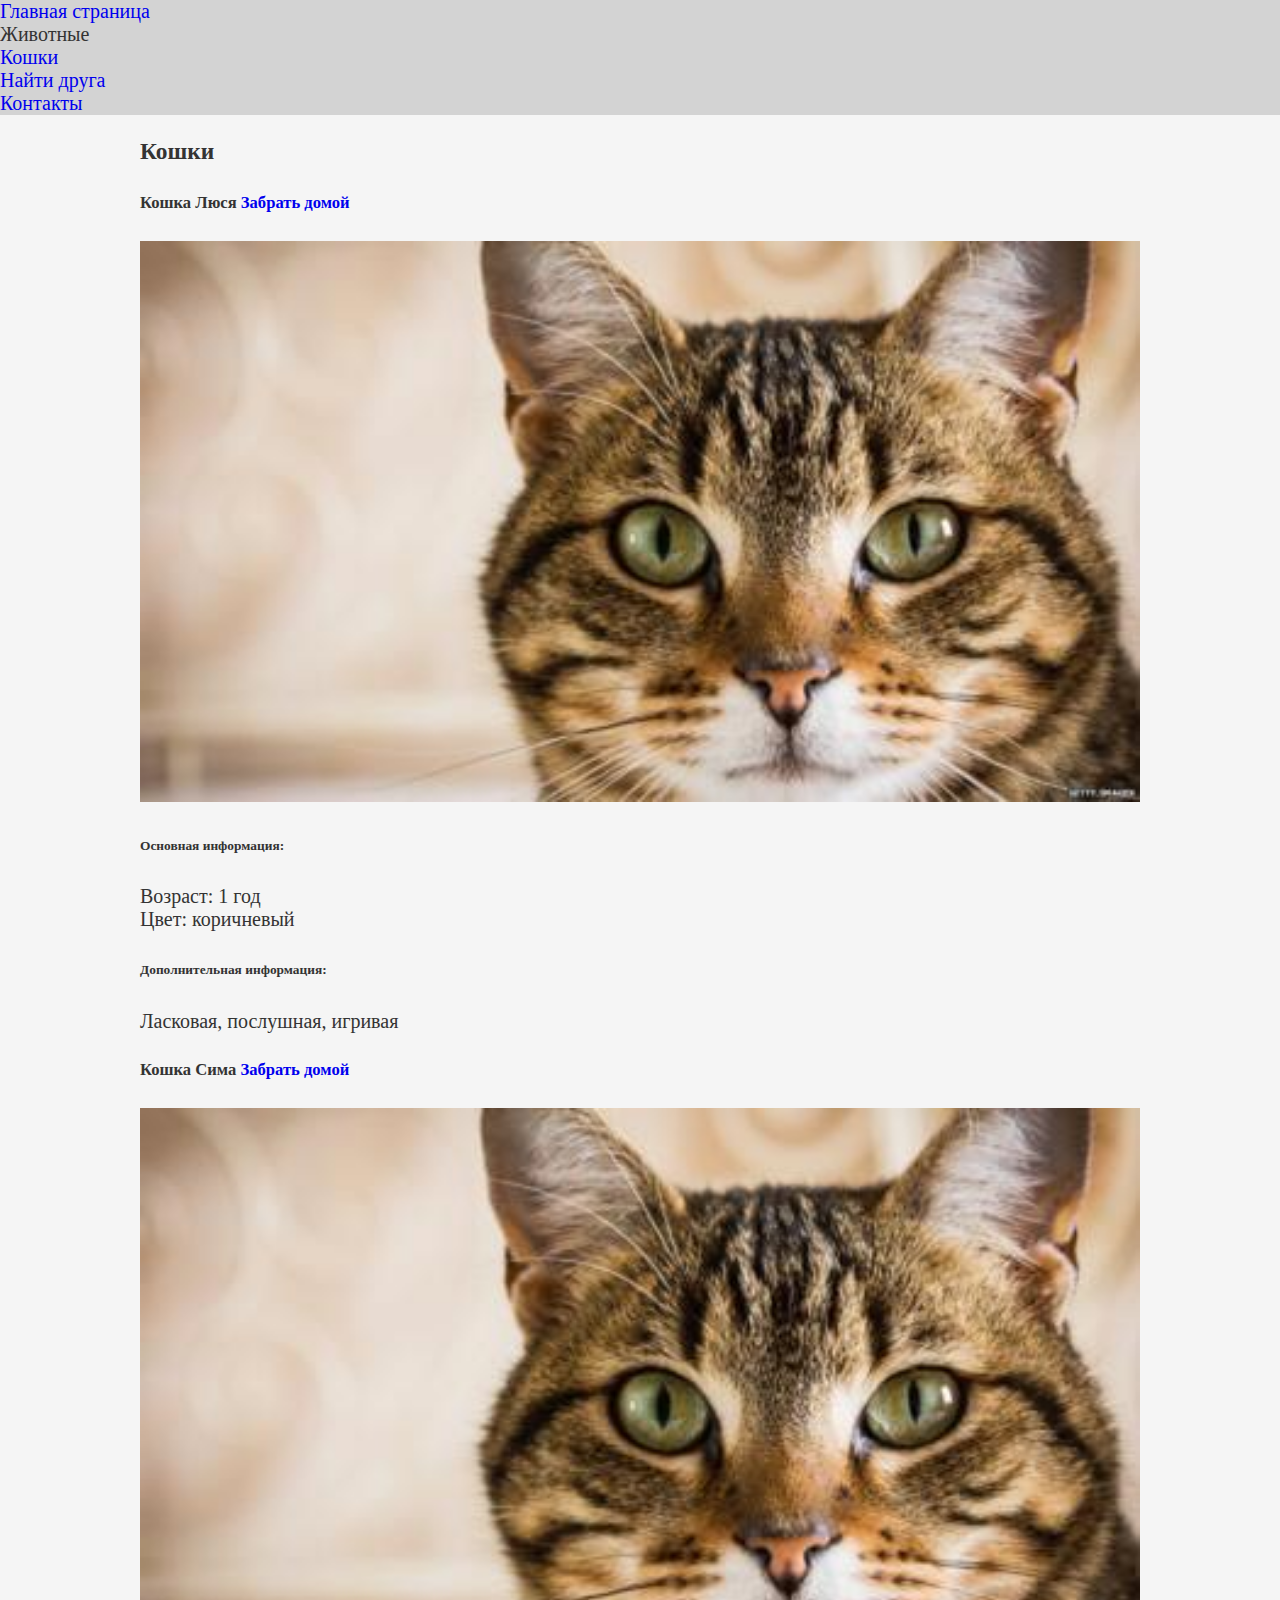
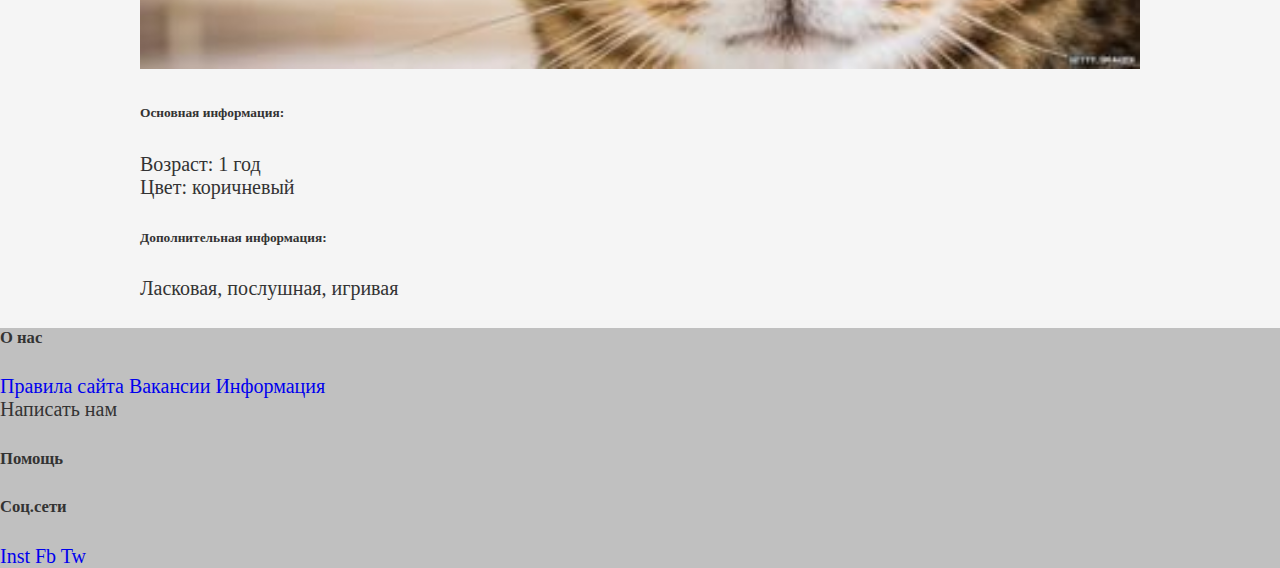
==== animals.html @ 6571dfe2 "New" ====
<!DOCTYPE html>
<html>
<head>
    <meta charset="UTF-8">
    <title>Животные | Кошки</title>
    <!--Подключение css файлов-->
    <link rel="stylesheet" href="css/animal.css">
</head>
<body>
    <header>  <!--отображение верхней части сайти(нафигация, небольшая форма входа, поиск, логотип, НЕЛЬЗЯ РАЗМЕЩАТЬ ТЕСТ,СИМАНТИЧЕСКИЙ ТЕГ-->
        <nav>  <!-- навигация, т.е. меню-->
            <ul><!--границы маркированного списка(те без цифр)-->
                <li>
                    <a href="main.html">Главная страница</a>
                </li>
                <li>Животные
                    <ul>  <!-- выпадающий список (подменю, submenu)-->
                        <li>
                            <a href="animals.html">Кошки</a> <!-- a -  ссылка>
                            </li>
                            <li>
                               <a href="#">Собаки</a><!--# - заглушка, те пока не переходи по ссылке(чтобы на создавать одинаковые странички) -->
                        </li>
                    </ul>
                </li>
                <li>
                    <a href="search.html">Найти друга</a>
                </li>
                <li>
                    <a href="contacts.html">Контакты</a>
                </li>
            </ul>
        </nav>


        <div class="find_friend"><!--теш-контейнер(группирует несколько элементов), не симантический-->
            <p>Найти друга</p> <!--текстовый абзац-->
            <p>+7 (999) 999-99-99</p>
        </div>


    </header>
<main class="container">
    <h3>Кошки</h3>
    <article><!--симантический контейнер, в секции этих тегов мб несколько-->
        <h5>
            Кошка Люся
            <a href="#">Забрать домой</a>
        </h5>
        <div>
            <a href="Cat.html">
                <img src="img/1.jpg" alt="Люся">
            </a>
        </div>
        <div>
            <h6 >Основная информация:</h6>
            <ul>
                <li>Возраст: 1 год</li>
                <li>Цвет: коричневый</li>
            </ul>
        </div>
        <div>
            <h6 >Дополнительная информация:</h6>
            <p>
                Ласковая, послушная, игривая
            </p>
        </div>
    </article>

    <article><!--симантический контейнер, в секции этих тегов мб несколько-->
        <h5>
            Кошка Сима
            <a href="#">Забрать домой</a>
        </h5>
        <div>
            <a href="cat.html">
                <img src="img/1.jpg" alt="Люся">
            </a>
        </div>
        <div>
            <h6 >Основная информация:</h6>
            <ul>
                <li>Возраст: 1 год</li>
                <li>Цвет: коричневый</li>
            </ul>
        </div>
        <div>
            <h6 >Дополнительная информация:</h6>
            <p>
                Ласковая, послушная, игривая
            </p>
        </div>
    </article>

</main>
<footer>  <!--"подвал сайта", симантический тег-->
    <section>
        <h5>О нас</h5><!--Тег заголовка-->
        <nav>
            <a href="#">Правила сайта</a>
            <a href="#">Вакансии</a>
            <a href="#">Информация</a>
        </nav>
    </section>
    <section>Написать нам</section>
    <section>
        <h5>Помощь</h5>
    </section>
    <section>
        <h5>Соц.сети</h5>
        <nav>
            <a href="#">Inst</a>
            <a href="#">Fb</a>
            <a href="#">Tw</a>
        </nav>
    </section>
</footer>
</body>
</html>
---- css/animal.css ----
@import "style.css"; /*import - подключение других css файлов, эа строчка должна быть в самом верху*/
/*Стили для animals.html*/
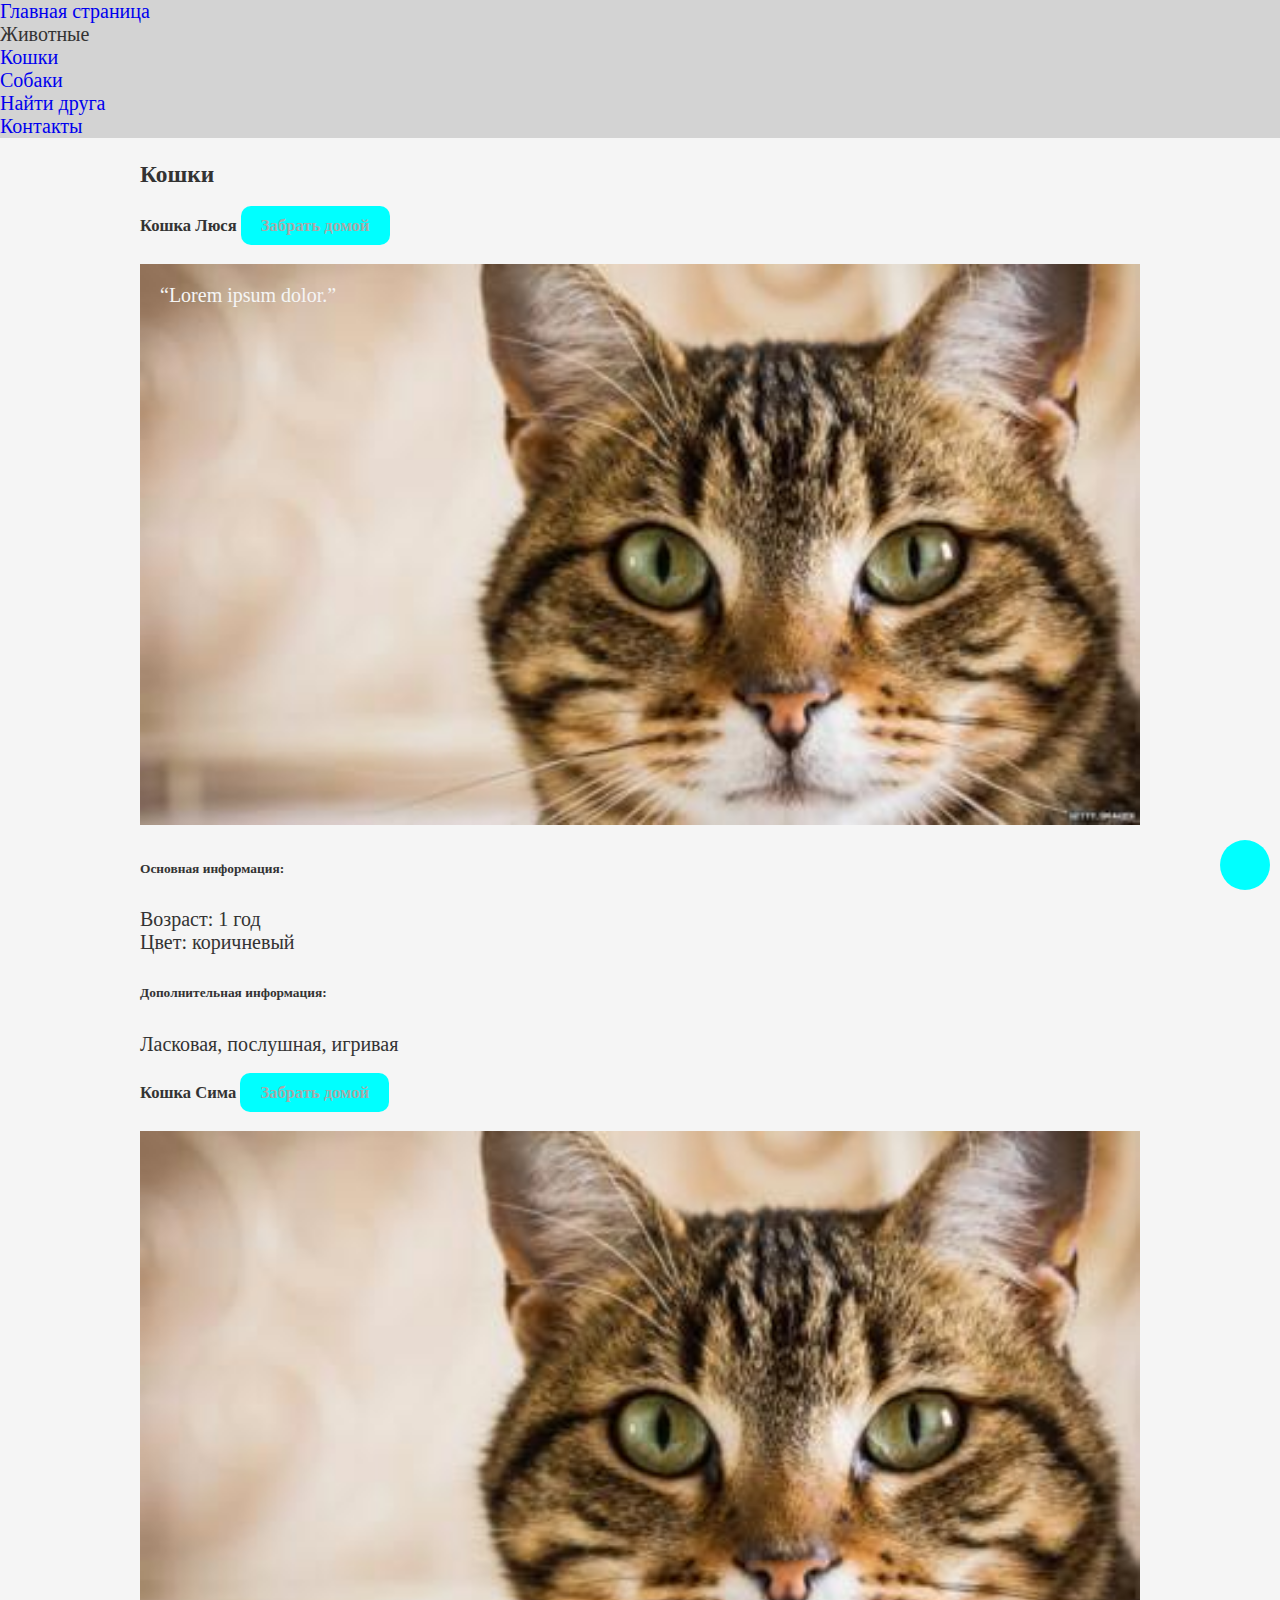
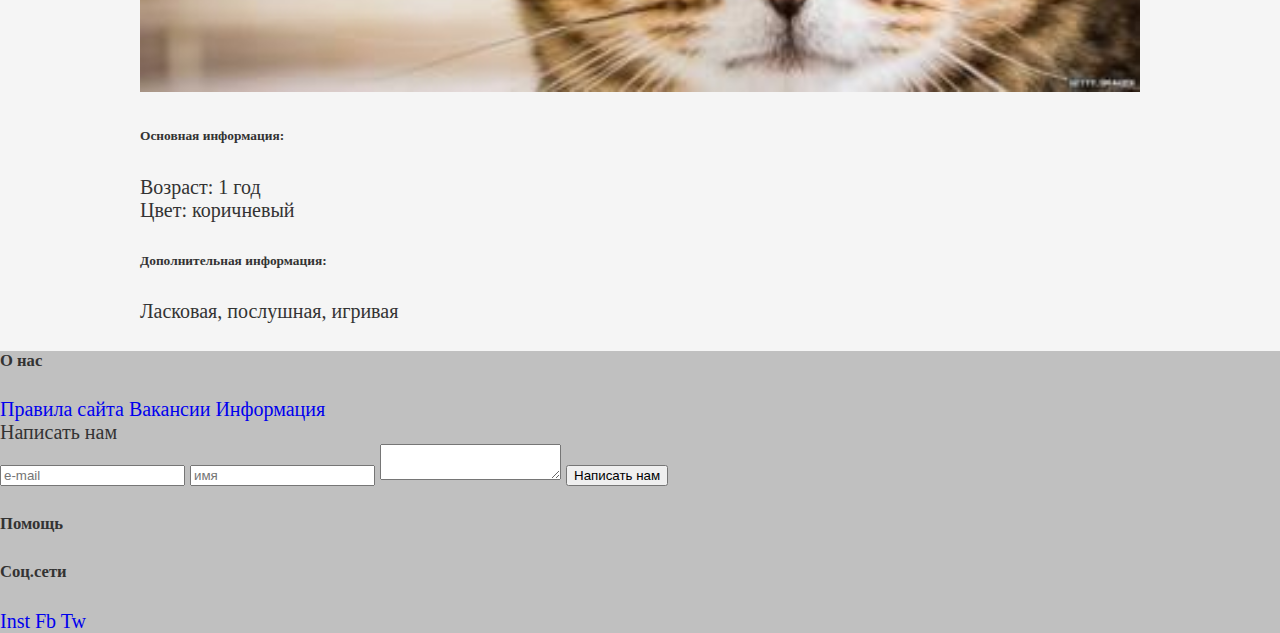
==== commit e2f6ef66: "css" ====
--- a/animals.html
+++ b/animals.html
@@ -16,7 +16,7 @@
                 <li>Животные
                     <ul>  <!-- выпадающий список (подменю, submenu)-->
                         <li>
-                            <a href="animals.html">Кошки</a> <!-- a -  ссылка>
+                            <a href="animals.html">Кошки</a> <!-- a -  ссылка-->
                             </li>
                             <li>
                                <a href="#">Собаки</a><!--# - заглушка, те пока не переходи по ссылке(чтобы на создавать одинаковые странички) -->
@@ -45,11 +45,12 @@
     <article><!--симантический контейнер, в секции этих тегов мб несколько-->
         <h5>
             Кошка Люся
-            <a href="#">Забрать домой</a>
+            <a class="take_home" href="#">Забрать домой</a>
         </h5>
-        <div>
+        <div class="animal_photo">     <!--картинка-ссыкла -->
             <a href="Cat.html">
                 <img src="img/1.jpg" alt="Люся">
+                <q>Lorem ipsum dolor.</q><!--цитата(маленькая)-->
             </a>
         </div>
         <div>
@@ -70,7 +71,7 @@
     <article><!--симантический контейнер, в секции этих тегов мб несколько-->
         <h5>
             Кошка Сима
-            <a href="#">Забрать домой</a>
+            <a class="take_home" href="#">Забрать домой</a>
         </h5>
         <div>
             <a href="cat.html">
@@ -93,6 +94,8 @@
     </article>
 
 </main>
+
+
 <footer>  <!--"подвал сайта", симантический тег-->
     <section>
         <h5>О нас</h5><!--Тег заголовка-->
@@ -102,7 +105,15 @@
             <a href="#">Информация</a>
         </nav>
     </section>
-    <section>Написать нам</section>
+    <section>Написать нам
+        <form name="write_us" action="#" method="post"> <!--action="#" отправка на сервер-->
+            <input type="email" placeholder="e-mail" name="email">
+            <input type="text" placeholder="имя" name="name">
+            <textarea placeholder="текст сообщения" name="text">
+            </textarea>
+            <input type="submit" value="Написать нам">
+        </form>
+    </section>
     <section>
         <h5>Помощь</h5>
     </section>
@@ -115,5 +126,8 @@
         </nav>
     </section>
 </footer>
+<div class="up_button">
+
+</div>
 </body>
 </html>
--- a/css/animal.css
+++ b/css/animal.css
@@ -1,2 +1,35 @@
 @import "style.css"; /*import - подключение других css файлов, эа строчка должна быть в самом верху*/
-/*Стили для animals.html*/+/*Стили для animals.html*/
+
+
+.animal_photo {
+    position: relative;
+    top: 0;
+    left: 0;
+}
+
+/*селектор потомка*/
+.animal_photo q { /*тег q должен находиться внутри элемента с класса animal_photo*/
+    position: absolute;
+    top: 20px;
+    left: 20px;
+    color: whitesmoke;
+}
+
+.take_home {
+    padding: 10px 20px;
+    background: aqua;
+    color: darkgrey;
+    border-radius: 10px;
+}
+
+/*
+a[href] span { }
+a .red { }
+<a>
+    <span>
+        <img class="red">
+    </span>
+</a>
+a.green { } <a class="green">Ссылка</a>
+ */